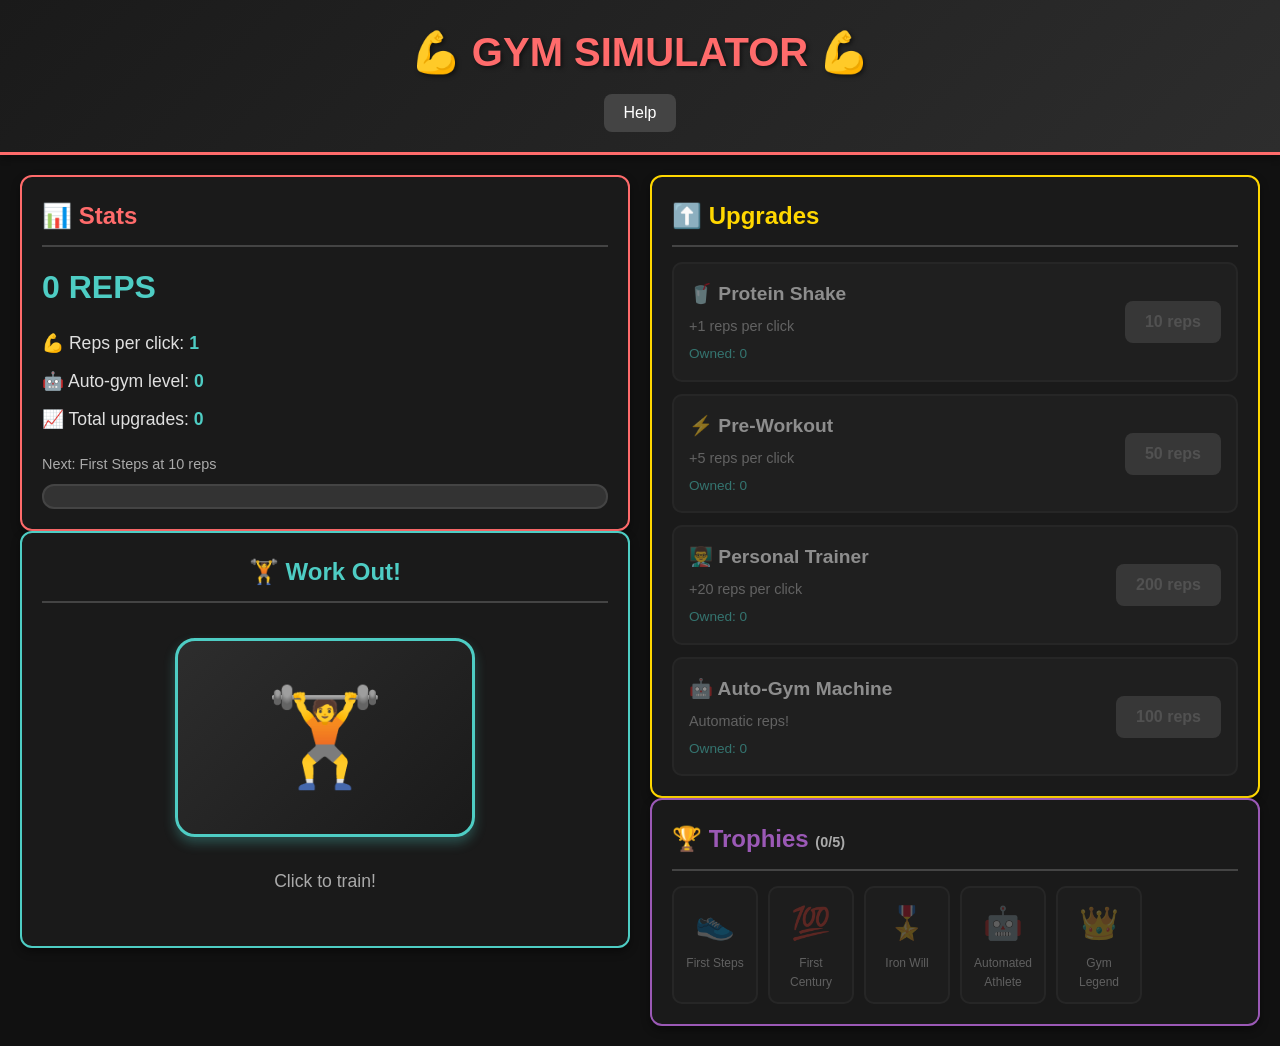
==== index.html @ 9636b54d "first commit" ====
<!DOCTYPE html>
<html lang="en">
<head>
    <meta charset="UTF-8">
    <meta name="viewport" content="width=device-width, initial-scale=1.0">
    <title>💪 Gym Simulator - Incremental Game</title>
    <link rel="stylesheet" href="css/styles.css">
</head>
<body>
    <header>
        <h1>💪 GYM SIMULATOR 💪</h1>
        <button id="helpBtn" class="help-btn">Help</button>
    </header>

    <main class="container">
        <div class="left-column">
            <!-- Scoreboard Panel -->
            <section class="panel stats-panel">
                <h2>📊 Stats</h2>
                <div class="stat-item large-stat" id="totalReps">0 REPS</div>
                <div class="stat-item">💪 Reps per click: <span id="repsPerClick">1</span></div>
                <div class="stat-item">🤖 Auto-gym level: <span id="autoGymLevel">0</span></div>
                <div class="stat-item">📈 Total upgrades: <span id="totalUpgrades">0</span></div>
                <div class="progress-container">
                    <div class="progress-label" id="progressLabel">Next: First Steps at 10 reps</div>
                    <div class="progress-bar">
                        <div class="progress-fill" id="progressFill"></div>
                    </div>
                </div>
            </section>

            <!-- Click Area Panel -->
            <section class="panel click-panel">
                <h2>🏋️ Work Out!</h2>
                <button id="workoutBtn" class="workout-btn">
                    <span class="workout-emoji">🏋️</span>
                </button>
                <p class="instruction">Click to train!</p>
                <div id="clickFeedback" class="click-feedback"></div>
            </section>
        </div>

        <div class="right-column">
            <!-- Upgrades Panel -->
            <section class="panel upgrades-panel">
                <h2>⬆️ Upgrades</h2>
                <div id="upgradesContainer"></div>
            </section>

            <!-- Rewards Panel -->
            <section class="panel rewards-panel">
                <h2>🏆 Trophies <span id="rewardCount">(0/5)</span></h2>
                <div id="rewardsContainer"></div>
            </section>
        </div>
    </main>

    <!-- Message Area for Notifications -->
    <div id="messageArea" class="message-area"></div>

    <!-- Congratulations Popup -->
    <div id="congratsPopup" class="congrats-popup hidden"></div>

    <!-- Help Panel -->
    <div id="helpPanel" class="help-panel hidden">
        <div class="help-content">
            <button id="closeHelp" class="close-help">&times;</button>
            <h2>📖 How to Play</h2>
            <p>Welcome to Gym Simulator! Click the workout button to earn reps. Use your reps to buy upgrades that make you stronger!</p>
            
            <h3>🛒 Upgrades</h3>
            <ul id="helpUpgradesList"></ul>

            <h3>🏆 Rewards</h3>
            <ul id="helpRewardsList"></ul>

            <h3>💾 Save/Load</h3>
            <p>Your progress is automatically saved to your browser. You can reset your progress below:</p>
            <button id="resetBtn" class="reset-btn">Reset Save</button>
        </div>
    </div>

    <script src="js/script.js"></script>
</body>
</html>
---- css/styles.css ----
/**
 * Gym Simulator - Incremental Game
 * Stylesheet for professional dark dashboard design
 * Author: Teaching Assistant
 * Course: Intro Web Dev
 */

/* === GLOBAL STYLES === */
* {
    margin: 0;
    padding: 0;
    box-sizing: border-box;
}

body {
    font-family: 'Segoe UI', Tahoma, Geneva, Verdana, sans-serif;
    background-color: #111;
    color: #e0e0e0;
    line-height: 1.6;
    min-height: 100vh;
}

/* === HEADER === */
header {
    background: linear-gradient(135deg, #1a1a1a 0%, #2d2d2d 100%);
    padding: 20px;
    text-align: center;
    border-bottom: 3px solid #ff6b6b;
    box-shadow: 0 4px 6px rgba(0, 0, 0, 0.3);
}

header h1 {
    font-size: 2.5rem;
    color: #ff6b6b;
    margin-bottom: 10px;
    text-shadow: 2px 2px 4px rgba(0, 0, 0, 0.5);
}

.help-btn {
    background-color: #444;
    color: #fff;
    border: none;
    padding: 10px 20px;
    border-radius: 8px;
    cursor: pointer;
    font-size: 1rem;
    transition: all 0.3s ease;
}

.help-btn:hover {
    background-color: #555;
    transform: translateY(-2px);
    box-shadow: 0 4px 8px rgba(0, 0, 0, 0.3);
}

/* === MAIN CONTAINER === */
.container {
    max-width: 1400px;
    margin: 20px auto;
    padding: 0 20px;
    display: grid;
    grid-template-columns: 1fr 1fr;
    gap: 20px;
}

/* === PANELS === */
.panel {
    background-color: #1a1a1a;
    border-radius: 12px;
    padding: 20px;
    box-shadow: 0 4px 8px rgba(0, 0, 0, 0.4);
    border: 2px solid #333;
}

.panel h2 {
    margin-bottom: 15px;
    font-size: 1.5rem;
    border-bottom: 2px solid #444;
    padding-bottom: 10px;
}

/* === STATS PANEL === */
.stats-panel {
    border-color: #ff6b6b;
}

.stats-panel h2 {
    color: #ff6b6b;
}

.stat-item {
    margin: 10px 0;
    font-size: 1.1rem;
}

.large-stat {
    font-size: 2rem;
    font-weight: bold;
    color: #4ecdc4;
    margin: 15px 0;
}

.stat-item span {
    color: #4ecdc4;
    font-weight: bold;
}

/* Progress Bar */
.progress-container {
    margin-top: 20px;
}

.progress-label {
    font-size: 0.9rem;
    color: #aaa;
    margin-bottom: 8px;
}

.progress-bar {
    width: 100%;
    height: 25px;
    background-color: #333;
    border-radius: 12px;
    overflow: hidden;
    border: 2px solid #444;
}

.progress-fill {
    height: 100%;
    background: linear-gradient(90deg, #4ecdc4 0%, #44a3a0 100%);
    width: 0%;
    transition: width 0.5s ease;
    box-shadow: 0 0 10px rgba(78, 205, 196, 0.5);
}

/* === CLICK PANEL === */
.click-panel {
    border-color: #4ecdc4;
    text-align: center;
}

.click-panel h2 {
    color: #4ecdc4;
}

.workout-btn {
    background: linear-gradient(135deg, #2d2d2d 0%, #1a1a1a 100%);
    border: 3px solid #4ecdc4;
    border-radius: 20px;
    padding: 40px;
    cursor: pointer;
    transition: all 0.2s ease;
    margin: 20px 0;
    width: 100%;
    max-width: 300px;
    box-shadow: 0 6px 12px rgba(78, 205, 196, 0.3);
}

.workout-btn:hover {
    transform: scale(1.05);
    box-shadow: 0 8px 16px rgba(78, 205, 196, 0.5);
}

.workout-btn:active {
    transform: scale(0.95);
}

.workout-emoji {
    font-size: 6rem;
    display: block;
}

.instruction {
    color: #aaa;
    font-size: 1.1rem;
    margin-top: 10px;
}

.click-feedback {
    min-height: 30px;
    position: relative;
}

/* Floating feedback animation */
.floating-text {
    position: absolute;
    font-size: 1.5rem;
    font-weight: bold;
    color: #4ecdc4;
    animation: floatUp 1s ease-out forwards;
    pointer-events: none;
}

@keyframes floatUp {
    0% {
        opacity: 1;
        transform: translateY(0);
    }
    100% {
        opacity: 0;
        transform: translateY(-50px);
    }
}

/* === UPGRADES PANEL === */
.upgrades-panel {
    border-color: #ffd700;
}

.upgrades-panel h2 {
    color: #ffd700;
}

#upgradesContainer {
    display: flex;
    flex-direction: column;
    gap: 12px;
}

.upgrade-card {
    background-color: #252525;
    border-radius: 10px;
    padding: 15px;
    display: flex;
    justify-content: space-between;
    align-items: center;
    border: 2px solid #444;
    transition: all 0.3s ease;
}

.upgrade-card.affordable {
    border-color: #4ecdc4;
    opacity: 1;
}

.upgrade-card.not-affordable {
    opacity: 0.5;
    border-color: #333;
}

.upgrade-info {
    flex: 1;
}

.upgrade-name {
    font-size: 1.2rem;
    font-weight: bold;
    color: #fff;
    margin-bottom: 5px;
}

.upgrade-description {
    font-size: 0.9rem;
    color: #aaa;
    margin-bottom: 5px;
}

.upgrade-owned {
    font-size: 0.85rem;
    color: #4ecdc4;
}

.upgrade-buy-btn {
    background-color: #4ecdc4;
    color: #111;
    border: none;
    padding: 12px 20px;
    border-radius: 8px;
    cursor: pointer;
    font-weight: bold;
    font-size: 1rem;
    transition: all 0.3s ease;
    white-space: nowrap;
}

.upgrade-buy-btn:hover:not(:disabled) {
    background-color: #44a3a0;
    transform: translateY(-2px);
    box-shadow: 0 4px 8px rgba(78, 205, 196, 0.4);
}

.upgrade-buy-btn:disabled {
    background-color: #555;
    color: #888;
    cursor: not-allowed;
}

/* === REWARDS PANEL === */
.rewards-panel {
    border-color: #9b59b6;
}

.rewards-panel h2 {
    color: #9b59b6;
}

#rewardCount {
    font-size: 0.9rem;
    color: #aaa;
}

#rewardsContainer {
    display: grid;
    grid-template-columns: repeat(auto-fill, minmax(80px, 1fr));
    gap: 10px;
}

.reward-badge {
    background-color: #252525;
    border-radius: 10px;
    padding: 10px;
    text-align: center;
    border: 2px solid #444;
    transition: all 0.3s ease;
}

.reward-badge.earned {
    background-color: #ffd700;
    border-color: #ffd700;
    box-shadow: 0 0 15px rgba(255, 215, 0, 0.5);
}

.reward-badge.not-earned {
    opacity: 0.3;
}

.reward-icon {
    font-size: 2rem;
    display: block;
    margin-bottom: 5px;
}

.reward-name {
    font-size: 0.75rem;
    color: #fff;
    word-wrap: break-word;
}

/* === MESSAGE AREA === */
.message-area {
    position: fixed;
    bottom: 20px;
    right: 20px;
    background-color: #ff6b6b;
    color: #fff;
    padding: 15px 20px;
    border-radius: 8px;
    box-shadow: 0 4px 8px rgba(0, 0, 0, 0.3);
    font-weight: bold;
    z-index: 100;
    opacity: 0;
    transition: opacity 0.3s ease;
    pointer-events: none;
}

.message-area.show {
    opacity: 1;
}

/* === CONGRATULATIONS POPUP === */
.congrats-popup {
    position: fixed;
    top: 50%;
    left: 50%;
    transform: translate(-50%, -50%);
    background: linear-gradient(135deg, #ffd700 0%, #ff8c00 100%);
    color: #111;
    padding: 40px 60px;
    border-radius: 20px;
    font-size: 2rem;
    font-weight: bold;
    box-shadow: 0 0 50px rgba(255, 215, 0, 0.8);
    z-index: 200;
    text-align: center;
    border: 4px solid #fff;
}

.congrats-popup.hidden {
    display: none;
}

/* === HELP PANEL === */
.help-panel {
    position: fixed;
    top: 0;
    left: 0;
    width: 100%;
    height: 100%;
    background-color: rgba(0, 0, 0, 0.9);
    z-index: 300;
    overflow-y: auto;
    padding: 20px;
}

.help-panel.hidden {
    display: none;
}

.help-content {
    max-width: 800px;
    margin: 50px auto;
    background-color: #1a1a1a;
    padding: 30px;
    border-radius: 12px;
    border: 2px solid #ff6b6b;
    position: relative;
}

.close-help {
    position: absolute;
    top: 10px;
    right: 15px;
    background: none;
    border: none;
    color: #fff;
    font-size: 2rem;
    cursor: pointer;
    transition: color 0.3s ease;
}

.close-help:hover {
    color: #ff6b6b;
}

.help-content h2 {
    color: #ff6b6b;
    margin-bottom: 15px;
}

.help-content h3 {
    color: #4ecdc4;
    margin-top: 20px;
    margin-bottom: 10px;
}

.help-content p {
    margin-bottom: 15px;
    line-height: 1.8;
}

.help-content ul {
    list-style: none;
    padding-left: 0;
}

.help-content ul li {
    margin-bottom: 10px;
    padding-left: 20px;
    position: relative;
}

.help-content ul li::before {
    content: "→";
    position: absolute;
    left: 0;
    color: #4ecdc4;
}

.reset-btn {
    background-color: #ff6b6b;
    color: #fff;
    border: none;
    padding: 12px 24px;
    border-radius: 8px;
    cursor: pointer;
    font-weight: bold;
    font-size: 1rem;
    margin-top: 15px;
    transition: all 0.3s ease;
}

.reset-btn:hover {
    background-color: #ff5252;
    transform: translateY(-2px);
    box-shadow: 0 4px 8px rgba(255, 107, 107, 0.4);
}

/* === RESPONSIVE DESIGN === */
@media (max-width: 768px) {
    .container {
        grid-template-columns: 1fr;
    }

    header h1 {
        font-size: 1.8rem;
    }

    .workout-emoji {
        font-size: 4rem;
    }

    .large-stat {
        font-size: 1.5rem;
    }

    #rewardsContainer {
        grid-template-columns: repeat(auto-fill, minmax(60px, 1fr));
    }

    .congrats-popup {
        font-size: 1.5rem;
        padding: 30px 40px;
    }

    .help-content {
        margin: 20px auto;
    }
}
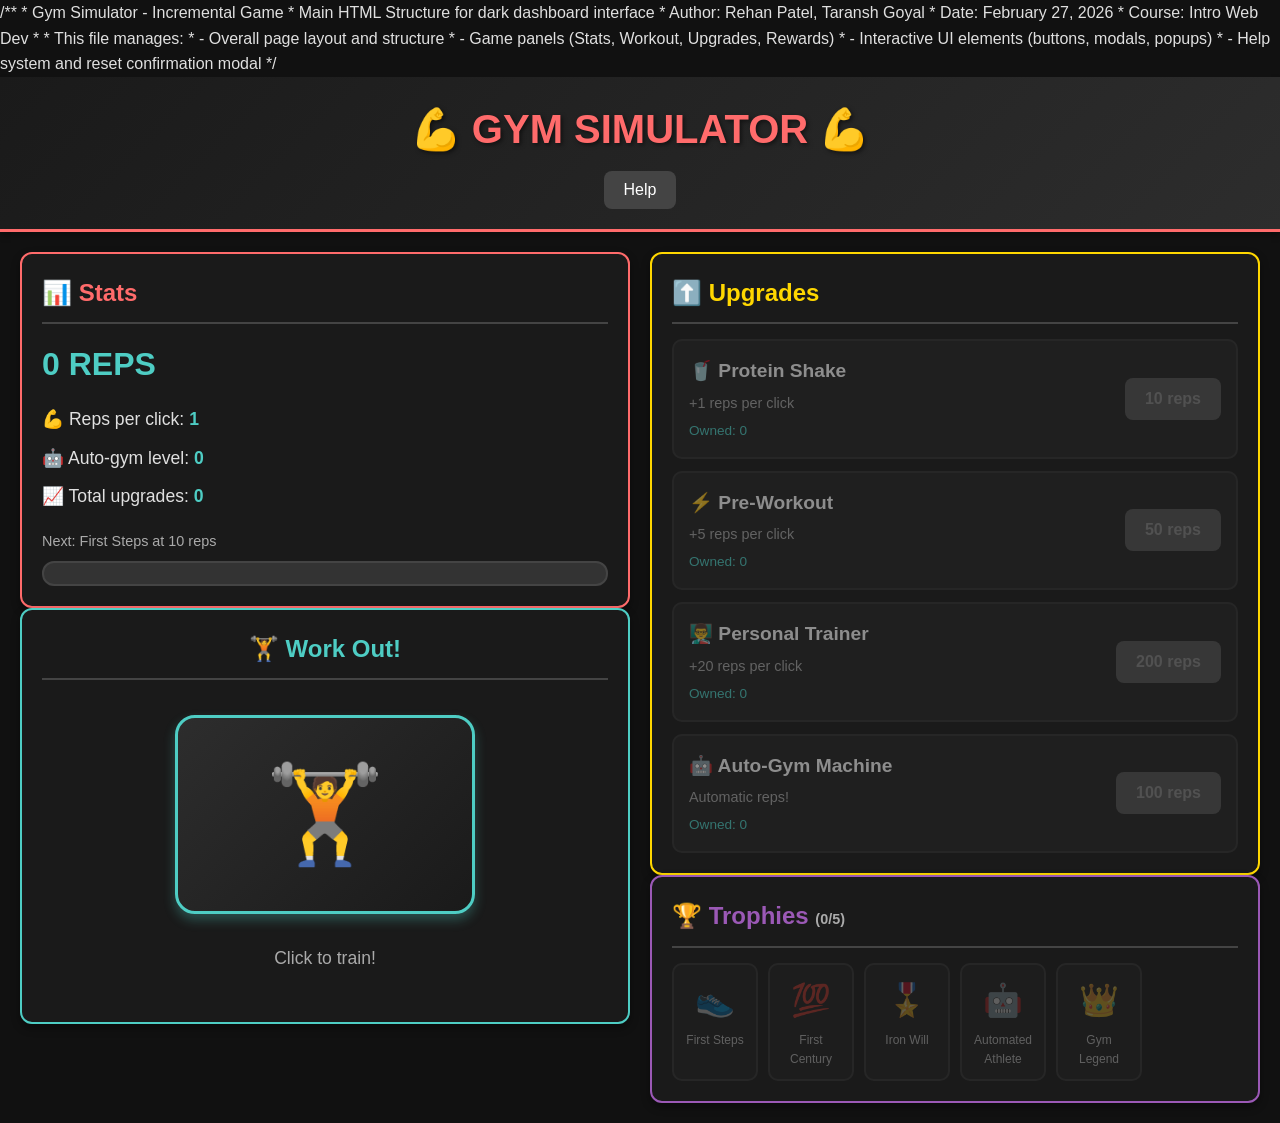
==== commit 53a696aa: "Added structured comments to index.html" ====
--- a/index.html
+++ b/index.html
@@ -1,3 +1,17 @@
+/**
+ * Gym Simulator - Incremental Game
+ * Main HTML Structure for dark dashboard interface
+ * Author: Rehan Patel, Taransh Goyal
+ * Date: February 27, 2026
+ * Course: Intro Web Dev
+ *
+ * This file manages:
+ * - Overall page layout and structure
+ * - Game panels (Stats, Workout, Upgrades, Rewards)
+ * - Interactive UI elements (buttons, modals, popups)
+ * - Help system and reset confirmation modal
+ */
+
 <!DOCTYPE html>
 <html lang="en">
 <head>
@@ -5,6 +19,7 @@
     <meta name="viewport" content="width=device-width, initial-scale=1.0">
     <title>💪 Gym Simulator - Incremental Game</title>
     <link rel="stylesheet" href="css/styles.css">
+    
 </head>
 <body>
     <header>
@@ -79,6 +94,19 @@
             <button id="resetBtn" class="reset-btn">Reset Save</button>
         </div>
     </div>
+    
+    <!-- Reset Confirmation Modal -->
+<div id="resetModal" class="modal hidden" role="dialog" aria-modal="true" aria-labelledby="resetTitle">
+  <div class="modal-card">
+    <h2 id="resetTitle">Reset progress?</h2>
+    <p>This will erase your save permanently.</p>
+
+    <div class="modal-actions">
+      <button id="cancelReset" class="help-btn" type="button">Cancel</button>
+      <button id="confirmReset" class="reset-btn" type="button">Yes, reset</button>
+    </div>
+  </div>
+</div>
 
     <script src="js/script.js"></script>
 </body>
--- a/css/styles.css
+++ b/css/styles.css
@@ -1,8 +1,13 @@
 /**
  * Gym Simulator - Incremental Game
- * Stylesheet for professional dark dashboard design
- * Author: Teaching Assistant
+ * Stylesheet for dark dashboard design
+ * Author: Rehan Patel, Taransh Goyal
+ * Date: February 27, 2026
  * Course: Intro Web Dev
+ *
+ * This file manages:
+ * - Global styling and responsive design
+ * - Visual feedback animations
  */
 
 /* === GLOBAL STYLES === */
@@ -505,4 +510,35 @@
     .help-content {
         margin: 20px auto;
     }
+}
+
+/* Reset Modal */
+.modal {
+  position: fixed;
+  inset: 0;
+  background: rgba(0,0,0,0.9);
+  z-index: 400;
+  display: flex;
+  align-items: center;
+  justify-content: center;
+  padding: 20px;
+}
+
+.modal.hidden { display: none; }
+
+.modal-card {
+  width: 100%;
+  max-width: 520px;
+  background: #1a1a1a;
+  border: 2px solid #ff6b6b;
+  border-radius: 12px;
+  padding: 24px;
+  box-shadow: 0 12px 30px rgba(0,0,0,0.6);
+}
+
+.modal-actions {
+  display: flex;
+  gap: 12px;
+  justify-content: flex-end;
+  margin-top: 18px;
 }
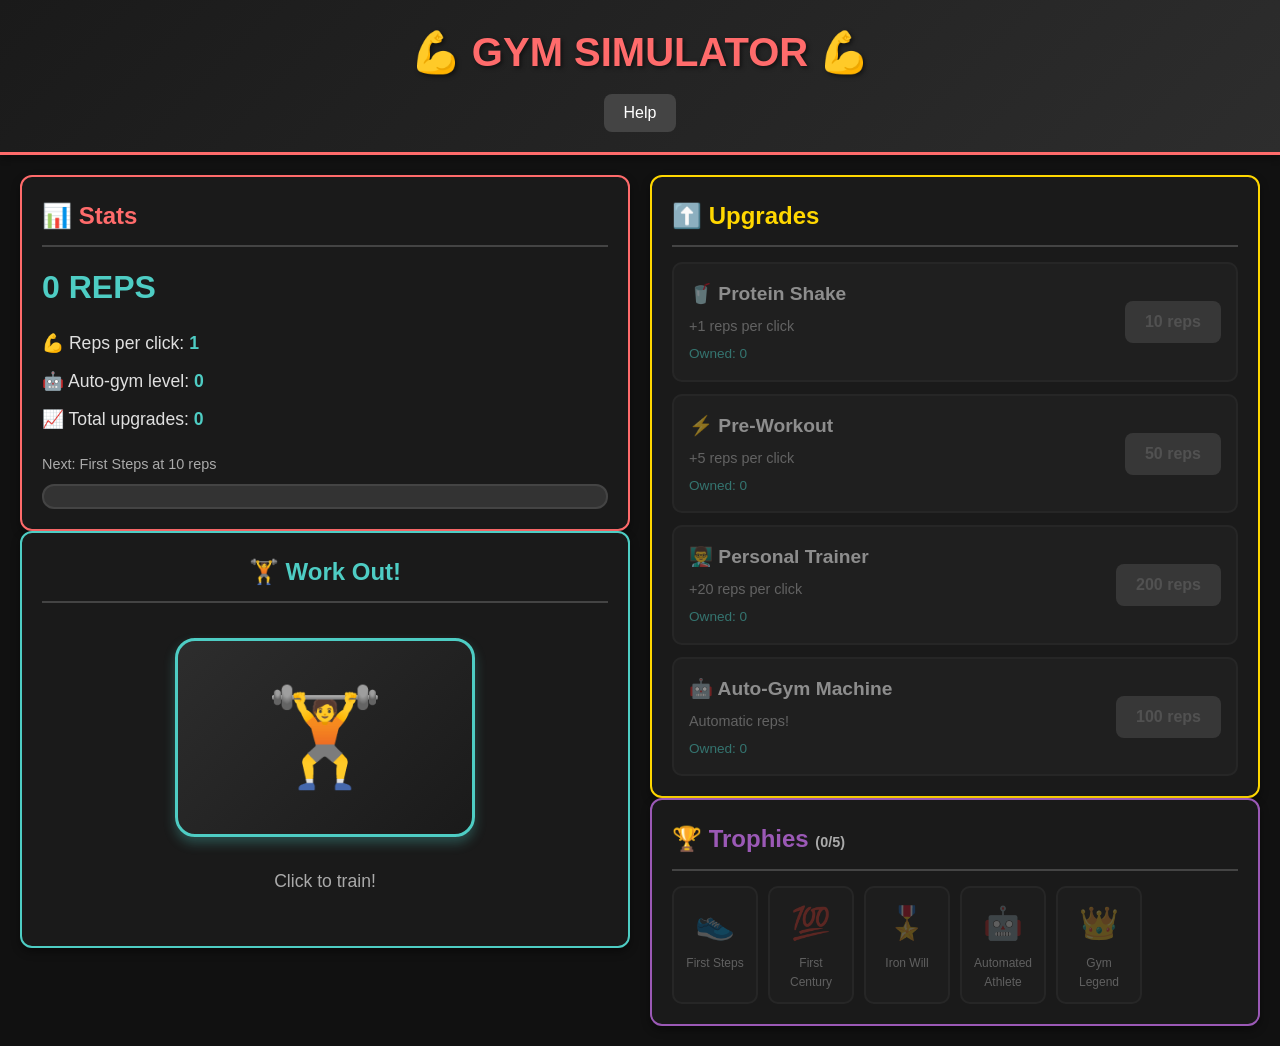
==== commit 6e888691: "Fixed HTML comment style" ====
--- a/index.html
+++ b/index.html
@@ -1,16 +1,16 @@
-/**
- * Gym Simulator - Incremental Game
- * Main HTML Structure for dark dashboard interface
- * Author: Rehan Patel, Taransh Goyal
- * Date: February 27, 2026
- * Course: Intro Web Dev
- *
- * This file manages:
- * - Overall page layout and structure
- * - Game panels (Stats, Workout, Upgrades, Rewards)
- * - Interactive UI elements (buttons, modals, popups)
- * - Help system and reset confirmation modal
- */
+<!--
+    Gym Simulator - Incremental Game
+    Main HTML Structure for dark dashboard interface
+    Author: Rehan Patel, Taransh Goyal
+    Date: February 27, 2026
+    Course: Intro Web Dev
+
+    This file manages:
+    - Overall page layout and structure
+    - Game panels (Stats, Workout, Upgrades, Rewards)
+    - Interactive UI elements (buttons, modals, popups)
+    - Help system and reset confirmation modal
+-->
 
 <!DOCTYPE html>
 <html lang="en">
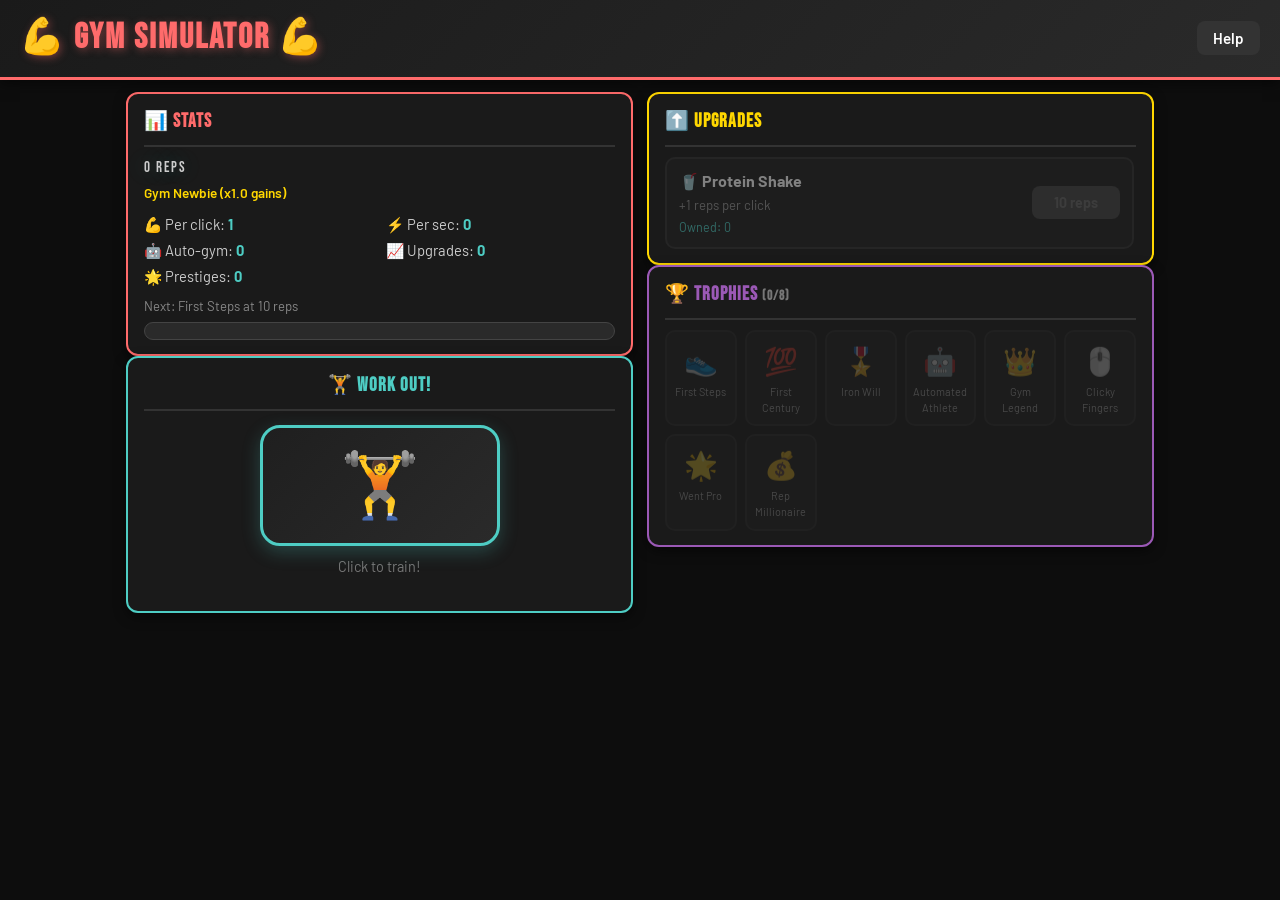
==== commit b3ab3be3: "woww full on changes" ====
--- a/index.html
+++ b/index.html
@@ -1,17 +1,8 @@
 <!--
-    Gym Simulator - Incremental Game
-    Main HTML Structure for dark dashboard interface
-    Author: Rehan Patel, Taransh Goyal
-    Date: February 27, 2026
-    Course: Intro Web Dev
-
-    This file manages:
-    - Overall page layout and structure
-    - Game panels (Stats, Workout, Upgrades, Rewards)
-    - Interactive UI elements (buttons, modals, popups)
-    - Help system and reset confirmation modal
+    Gym Simulator - Incremental Game (Enhanced)
+    Authors: Rehan Patel, Taransh Goyal
+    Enhanced with: random events, prestige, offline progress, combo system, humor
 -->
-
 <!DOCTYPE html>
 <html lang="en">
 <head>
@@ -19,23 +10,33 @@
     <meta name="viewport" content="width=device-width, initial-scale=1.0">
     <title>💪 Gym Simulator - Incremental Game</title>
     <link rel="stylesheet" href="css/styles.css">
-    
 </head>
 <body>
     <header>
         <h1>💪 GYM SIMULATOR 💪</h1>
-        <button id="helpBtn" class="help-btn">Help</button>
+        <div class="header-buttons">
+            <button id="goProBtn" class="go-pro-btn hidden">🌟 GO PRO</button>
+            <button id="helpBtn" class="help-btn">Help</button>
+        </div>
     </header>
+
+    <!-- Random Event Banner -->
+    <div id="eventBanner" class="event-banner hidden"></div>
 
     <main class="container">
         <div class="left-column">
-            <!-- Scoreboard Panel -->
+            <!-- Stats Panel -->
             <section class="panel stats-panel">
                 <h2>📊 Stats</h2>
                 <div class="stat-item large-stat" id="totalReps">0 REPS</div>
-                <div class="stat-item">💪 Reps per click: <span id="repsPerClick">1</span></div>
-                <div class="stat-item">🤖 Auto-gym level: <span id="autoGymLevel">0</span></div>
-                <div class="stat-item">📈 Total upgrades: <span id="totalUpgrades">0</span></div>
+                <div id="prestigeTitle" class="prestige-title">Gym Newbie (x1.0 gains)</div>
+                <div class="stats-grid">
+                    <div class="stat-item">💪 Per click: <span id="repsPerClick">1</span></div>
+                    <div class="stat-item">⚡ Per sec: <span id="repsPerSecond">0</span></div>
+                    <div class="stat-item">🤖 Auto-gym: <span id="autoGymLevel">0</span></div>
+                    <div class="stat-item">📈 Upgrades: <span id="totalUpgrades">0</span></div>
+                    <div class="stat-item">🌟 Prestiges: <span id="prestigeCount">0</span></div>
+                </div>
                 <div class="progress-container">
                     <div class="progress-label" id="progressLabel">Next: First Steps at 10 reps</div>
                     <div class="progress-bar">
@@ -44,13 +45,14 @@
                 </div>
             </section>
 
-            <!-- Click Area Panel -->
+            <!-- Click Panel -->
             <section class="panel click-panel">
                 <h2>🏋️ Work Out!</h2>
                 <button id="workoutBtn" class="workout-btn">
                     <span class="workout-emoji">🏋️</span>
                 </button>
                 <p class="instruction">Click to train!</p>
+                <div id="comboDisplay" class="combo-display hidden"></div>
                 <div id="clickFeedback" class="click-feedback"></div>
             </section>
         </div>
@@ -64,16 +66,16 @@
 
             <!-- Rewards Panel -->
             <section class="panel rewards-panel">
-                <h2>🏆 Trophies <span id="rewardCount">(0/5)</span></h2>
+                <h2>🏆 Trophies <span id="rewardCount">(0/8)</span></h2>
                 <div id="rewardsContainer"></div>
             </section>
         </div>
     </main>
 
-    <!-- Message Area for Notifications -->
+    <!-- Message Area -->
     <div id="messageArea" class="message-area"></div>
 
-    <!-- Congratulations Popup -->
+    <!-- Congrats Popup -->
     <div id="congratsPopup" class="congrats-popup hidden"></div>
 
     <!-- Help Panel -->
@@ -81,8 +83,17 @@
         <div class="help-content">
             <button id="closeHelp" class="close-help">&times;</button>
             <h2>📖 How to Play</h2>
-            <p>Welcome to Gym Simulator! Click the workout button to earn reps. Use your reps to buy upgrades that make you stronger!</p>
-            
+            <p>Welcome to Gym Simulator! Click the workout button to earn reps. Buy upgrades to get stronger. Reach 10,000 reps to Go Pro and earn a permanent gains multiplier!</p>
+
+            <h3>🔥 Combo System</h3>
+            <p>Click fast to build a streak! Every 3 clicks in a row multiplies your gains. Slow down and it resets.</p>
+
+            <h3>⚡ Random Events</h3>
+            <p>Every 30–90 seconds, something happens at the gym. Could be good, could be bad. Stay alert.</p>
+
+            <h3>🌟 Prestige (Go Pro)</h3>
+            <p>At 10,000 reps you can "Go Pro" — reset everything but keep a permanent gains multiplier that stacks each time. Earn prestige titles from Gym Newbie to Gains God.</p>
+
             <h3>🛒 Upgrades</h3>
             <ul id="helpUpgradesList"></ul>
 
@@ -90,23 +101,47 @@
             <ul id="helpRewardsList"></ul>
 
             <h3>💾 Save/Load</h3>
-            <p>Your progress is automatically saved to your browser. You can reset your progress below:</p>
+            <p>Auto-saved to your browser. Offline progress is calculated when you return (up to 8 hours).</p>
             <button id="resetBtn" class="reset-btn">Reset Save</button>
         </div>
     </div>
-    
-    <!-- Reset Confirmation Modal -->
-<div id="resetModal" class="modal hidden" role="dialog" aria-modal="true" aria-labelledby="resetTitle">
-  <div class="modal-card">
-    <h2 id="resetTitle">Reset progress?</h2>
-    <p>This will erase your save permanently.</p>
 
-    <div class="modal-actions">
-      <button id="cancelReset" class="help-btn" type="button">Cancel</button>
-      <button id="confirmReset" class="reset-btn" type="button">Yes, reset</button>
+    <!-- Reset Modal -->
+    <div id="resetModal" class="modal hidden" role="dialog" aria-modal="true" aria-labelledby="resetTitle">
+        <div class="modal-card">
+            <h2 id="resetTitle">Reset progress?</h2>
+            <p>This will erase your save permanently. Even your prestige count.</p>
+            <div class="modal-actions">
+                <button id="cancelReset" class="help-btn" type="button">Cancel</button>
+                <button id="confirmReset" class="reset-btn" type="button">Yes, reset</button>
+            </div>
+        </div>
     </div>
-  </div>
-</div>
+
+    <!-- Prestige Modal -->
+    <div id="prestigeModal" class="modal hidden" role="dialog" aria-modal="true">
+        <div class="modal-card prestige-card">
+            <h2>🌟 Go Pro?</h2>
+            <p>You've earned it. Reset your progress, but gain a <strong>permanent +50% gains multiplier</strong>. It stacks every time you Go Pro.</p>
+            <p style="color:#ffd700;margin-top:8px;">Your gym title will evolve. The grind never stops.</p>
+            <div class="modal-actions">
+                <button id="cancelPrestige" class="help-btn" type="button">Not Yet</button>
+                <button id="confirmPrestige" class="go-pro-btn" type="button">GO PRO 🌟</button>
+            </div>
+        </div>
+    </div>
+
+    <!-- Offline Progress Modal -->
+    <div id="offlineModal" class="modal hidden" role="dialog" aria-modal="true">
+        <div class="modal-card offline-card">
+            <h2>😴 You Were Away!</h2>
+            <p>Your gym-bot kept grinding for <strong id="offlineTime">0 minutes</strong>.</p>
+            <p style="color:#4ecdc4;font-size:1.3rem;font-weight:bold;margin-top:12px;">+<span id="offlineEarned">0</span> REPS earned!</p>
+            <div class="modal-actions">
+                <button id="closeOfflineModal" class="help-btn" type="button">Hell yeah! 💪</button>
+            </div>
+        </div>
+    </div>
 
     <script src="js/script.js"></script>
 </body>
--- a/css/styles.css
+++ b/css/styles.css
@@ -1,16 +1,14 @@
 /**
- * Gym Simulator - Incremental Game
- * Stylesheet for dark dashboard design
- * Author: Rehan Patel, Taransh Goyal
- * Date: February 27, 2026
- * Course: Intro Web Dev
- *
- * This file manages:
- * - Global styling and responsive design
- * - Visual feedback animations
+ * Gym Simulator - Enhanced Stylesheet
+ * Authors: Rehan Patel, Taransh Goyal
+ * Added: event banner, combo display, prestige UI, offline modal,
+ *        mobile-first improvements, screen flash, sticky click panel
  */
 
-/* === GLOBAL STYLES === */
+/* === GOOGLE FONTS === */
+@import url('https://fonts.googleapis.com/css2?family=Bebas+Neue&family=Barlow:wght@400;600;700&display=swap');
+
+/* === GLOBAL === */
 * {
     margin: 0;
     padding: 0;
@@ -18,527 +16,634 @@
 }
 
 body {
-    font-family: 'Segoe UI', Tahoma, Geneva, Verdana, sans-serif;
-    background-color: #111;
+    font-family: 'Barlow', 'Segoe UI', Tahoma, sans-serif;
+    background-color: #0d0d0d;
     color: #e0e0e0;
-    line-height: 1.6;
+    line-height: 1.5;
     min-height: 100vh;
+}
+
+/* Milestone screen flash */
+@keyframes screenFlash {
+    0%   { box-shadow: inset 0 0 0px transparent; }
+    25%  { box-shadow: inset 0 0 80px rgba(255, 215, 0, 0.4); }
+    100% { box-shadow: inset 0 0 0px transparent; }
+}
+body.milestone-flash {
+    animation: screenFlash 0.6s ease-out;
 }
 
 /* === HEADER === */
 header {
-    background: linear-gradient(135deg, #1a1a1a 0%, #2d2d2d 100%);
+    background: linear-gradient(135deg, #1a1a1a 0%, #2a2a2a 100%);
+    padding: 12px 20px;
+    display: flex;
+    align-items: center;
+    justify-content: space-between;
+    border-bottom: 3px solid #ff6b6b;
+    box-shadow: 0 4px 12px rgba(0,0,0,0.5);
+    position: sticky;
+    top: 0;
+    z-index: 50;
+}
+
+header h1 {
+    font-family: 'Bebas Neue', sans-serif;
+    font-size: 2.2rem;
+    color: #ff6b6b;
+    letter-spacing: 2px;
+    text-shadow: 2px 2px 8px rgba(255, 107, 107, 0.4);
+}
+
+.header-buttons {
+    display: flex;
+    gap: 10px;
+    align-items: center;
+}
+
+.help-btn {
+    background-color: #333;
+    color: #fff;
+    border: none;
+    padding: 8px 16px;
+    border-radius: 8px;
+    cursor: pointer;
+    font-size: 0.95rem;
+    font-family: 'Barlow', sans-serif;
+    font-weight: 600;
+    transition: all 0.2s ease;
+}
+.help-btn:hover {
+    background-color: #444;
+    transform: translateY(-1px);
+}
+
+.go-pro-btn {
+    background: linear-gradient(135deg, #ffd700, #ff8c00);
+    color: #111;
+    border: none;
+    padding: 8px 18px;
+    border-radius: 8px;
+    cursor: pointer;
+    font-size: 0.95rem;
+    font-family: 'Bebas Neue', sans-serif;
+    font-size: 1.1rem;
+    letter-spacing: 1px;
+    transition: all 0.2s ease;
+    box-shadow: 0 0 12px rgba(255, 215, 0, 0.4);
+}
+.go-pro-btn:hover {
+    transform: translateY(-2px);
+    box-shadow: 0 0 20px rgba(255, 215, 0, 0.7);
+}
+.go-pro-btn.hidden {
+    display: none;
+}
+
+/* === EVENT BANNER === */
+.event-banner {
+    text-align: center;
+    padding: 10px 20px;
+    font-weight: 700;
+    font-size: 1rem;
+    animation: bannerSlide 0.4s ease;
+    z-index: 40;
+    position: relative;
+}
+.event-banner.hidden { display: none; }
+.event-banner.positive {
+    background: linear-gradient(135deg, #1a4a1a, #2d6b2d);
+    color: #7fff7f;
+    border-bottom: 2px solid #4ecdc4;
+}
+.event-banner.negative {
+    background: linear-gradient(135deg, #4a1a1a, #6b2d2d);
+    color: #ffaaaa;
+    border-bottom: 2px solid #ff6b6b;
+}
+@keyframes bannerSlide {
+    from { transform: translateY(-40px); opacity: 0; }
+    to   { transform: translateY(0); opacity: 1; }
+}
+
+/* === MAIN CONTAINER === */
+.container {
+    max-width: 1060px;
+    margin: 12px auto;
+    padding: 0 16px;
+    display: grid;
+    grid-template-columns: 1fr 1fr;
+    gap: 14px;
+    align-items: start;
+}
+
+/* === PANELS === */
+.panel {
+    background-color: #1a1a1a;
+    border-radius: 12px;
+    padding: 14px 16px;
+    box-shadow: 0 4px 12px rgba(0,0,0,0.5);
+    border: 2px solid #333;
+}
+
+.panel h2 {
+    margin-bottom: 10px;
+    font-size: 1.2rem;
+    font-family: 'Bebas Neue', sans-serif;
+    letter-spacing: 1px;
+    border-bottom: 2px solid #333;
+    padding-bottom: 8px;
+}
+
+/* === STATS PANEL === */
+.stats-panel { border-color: #ff6b6b; }
+.stats-panel h2 { color: #ff6b6b; }
+
+.large-stat {
+    font-family: 'Bebas Neue', sans-serif;
+    font-size: 2.4rem;
+    color: #4ecdc4;
+    letter-spacing: 2px;
+    margin: 8px 0 4px;
+    text-shadow: 0 0 20px rgba(78, 205, 196, 0.3);
+}
+
+.prestige-title {
+    font-size: 0.85rem;
+    color: #ffd700;
+    margin-bottom: 10px;
+    font-weight: 600;
+}
+
+.stats-grid {
+    display: grid;
+    grid-template-columns: 1fr 1fr;
+    gap: 4px 12px;
+    margin-bottom: 10px;
+}
+
+.stat-item {
+    font-size: 0.92rem;
+    color: #ccc;
+}
+.stat-item span {
+    color: #4ecdc4;
+    font-weight: 700;
+}
+
+/* Progress Bar */
+.progress-container { margin-top: 10px; }
+.progress-label {
+    font-size: 0.82rem;
+    color: #888;
+    margin-bottom: 5px;
+}
+.progress-bar {
+    width: 100%;
+    height: 18px;
+    background-color: #2a2a2a;
+    border-radius: 12px;
+    overflow: hidden;
+    border: 1px solid #444;
+}
+.progress-fill {
+    height: 100%;
+    background: linear-gradient(90deg, #4ecdc4, #44c6c3, #ff6b6b);
+    width: 0%;
+    transition: width 0.5s ease;
+    box-shadow: 0 0 10px rgba(78, 205, 196, 0.4);
+}
+
+/* === CLICK PANEL === */
+.click-panel { border-color: #4ecdc4; text-align: center; }
+.click-panel h2 { color: #4ecdc4; }
+
+.workout-btn {
+    background: linear-gradient(135deg, #1f1f1f, #2a2a2a);
+    border: 3px solid #4ecdc4;
+    border-radius: 20px;
     padding: 20px;
+    cursor: pointer;
+    transition: all 0.15s ease;
+    margin: 14px auto 10px;
+    display: block;
+    width: 100%;
+    max-width: 240px;
+    box-shadow: 0 6px 18px rgba(78, 205, 196, 0.25);
+    position: relative;
+    overflow: hidden;
+}
+.workout-btn::after {
+    content: '';
+    position: absolute;
+    inset: 0;
+    background: radial-gradient(circle at center, rgba(78,205,196,0.1) 0%, transparent 70%);
+    opacity: 0;
+    transition: opacity 0.2s;
+}
+.workout-btn:hover::after { opacity: 1; }
+.workout-btn:hover {
+    transform: scale(1.04);
+    box-shadow: 0 10px 24px rgba(78, 205, 196, 0.5);
+    border-color: #6ee8e0;
+}
+.workout-btn:active {
+    transform: scale(0.96);
+    box-shadow: 0 2px 8px rgba(78, 205, 196, 0.2);
+}
+
+.workout-emoji {
+    font-size: 4rem;
+    display: block;
+    transition: transform 0.1s;
+}
+.workout-btn:active .workout-emoji {
+    transform: scale(0.9) rotate(-5deg);
+}
+
+.instruction {
+    color: #777;
+    font-size: 0.9rem;
+    margin-top: 4px;
+    min-height: 1.4em;
+    transition: color 0.3s;
+}
+
+/* Combo Display */
+.combo-display {
+    margin-top: 8px;
+    font-size: 0.95rem;
+    font-weight: 700;
+    color: #ff8c00;
+    animation: comboPulse 0.5s ease infinite alternate;
+}
+.combo-display.hidden { display: none; }
+@keyframes comboPulse {
+    from { text-shadow: 0 0 4px rgba(255,140,0,0.3); }
+    to   { text-shadow: 0 0 12px rgba(255,140,0,0.8); }
+}
+
+.click-feedback { min-height: 20px; position: relative; }
+
+/* Floating text */
+.floating-text {
+    position: fixed;
+    font-size: 1.2rem;
+    font-weight: bold;
+    color: #4ecdc4;
+    font-family: 'Bebas Neue', sans-serif;
+    letter-spacing: 1px;
+    animation: floatUp 0.9s ease-out forwards;
+    pointer-events: none;
+    z-index: 9999;
+}
+.floating-text.big {
+    font-size: 1.8rem;
+    color: #ff8c00;
+}
+@keyframes floatUp {
+    0%   { opacity: 1; transform: translateX(-50%) translateY(0); }
+    100% { opacity: 0; transform: translateX(-50%) translateY(-55px); }
+}
+
+/* === UPGRADES PANEL === */
+.upgrades-panel { border-color: #ffd700; }
+.upgrades-panel h2 { color: #ffd700; }
+
+#upgradesContainer {
+    display: flex;
+    flex-direction: column;
+    gap: 8px;
+    max-height: 420px;
+    overflow-y: auto;
+    padding-right: 2px;
+}
+#upgradesContainer::-webkit-scrollbar { width: 4px; }
+#upgradesContainer::-webkit-scrollbar-thumb { background: #444; border-radius: 4px; }
+
+.upgrade-card {
+    background-color: #222;
+    border-radius: 10px;
+    padding: 10px 12px;
+    display: flex;
+    justify-content: space-between;
+    align-items: center;
+    border: 2px solid #333;
+    transition: all 0.25s ease;
+}
+.upgrade-card.affordable {
+    border-color: #4ecdc4;
+    background-color: #1a2a2a;
+}
+.upgrade-card.not-affordable {
+    opacity: 0.45;
+}
+
+.upgrade-info { flex: 1; padding-right: 10px; }
+.upgrade-name {
+    font-size: 1rem;
+    font-weight: 700;
+    color: #fff;
+    margin-bottom: 3px;
+}
+.upgrade-description {
+    font-size: 0.82rem;
+    color: #999;
+    margin-bottom: 3px;
+}
+.upgrade-owned {
+    font-size: 0.78rem;
+    color: #4ecdc4;
+}
+
+.upgrade-buy-btn {
+    background-color: #4ecdc4;
+    color: #111;
+    border: none;
+    padding: 8px 12px;
+    border-radius: 8px;
+    cursor: pointer;
+    font-weight: 700;
+    font-size: 0.88rem;
+    font-family: 'Barlow', sans-serif;
+    transition: all 0.2s ease;
+    white-space: nowrap;
+    min-width: 88px;
     text-align: center;
-    border-bottom: 3px solid #ff6b6b;
-    box-shadow: 0 4px 6px rgba(0, 0, 0, 0.3);
-}
-
-header h1 {
-    font-size: 2.5rem;
-    color: #ff6b6b;
+}
+.upgrade-buy-btn:hover:not(:disabled) {
+    background-color: #3ab8b0;
+    transform: translateY(-1px);
+    box-shadow: 0 3px 8px rgba(78, 205, 196, 0.4);
+}
+.upgrade-buy-btn:disabled {
+    background-color: #444;
+    color: #666;
+    cursor: not-allowed;
+}
+
+/* === REWARDS PANEL === */
+.rewards-panel { border-color: #9b59b6; }
+.rewards-panel h2 { color: #9b59b6; }
+
+#rewardCount { font-size: 0.82rem; color: #777; }
+
+#rewardsContainer {
+    display: grid;
+    grid-template-columns: repeat(auto-fill, minmax(68px, 1fr));
+    gap: 8px;
+}
+
+.reward-badge {
+    background-color: #222;
+    border-radius: 10px;
+    padding: 8px 6px;
+    text-align: center;
+    border: 2px solid #333;
+    transition: all 0.3s ease;
+}
+.reward-badge.earned {
+    background: linear-gradient(135deg, #3a2d00, #554400);
+    border-color: #ffd700;
+    box-shadow: 0 0 14px rgba(255, 215, 0, 0.35);
+}
+.reward-badge.earned .reward-icon {
+    animation: badgeBounce 0.4s ease;
+}
+@keyframes badgeBounce {
+    0%   { transform: scale(0); }
+    60%  { transform: scale(1.25); }
+    100% { transform: scale(1); }
+}
+.reward-badge.not-earned { opacity: 0.25; }
+.reward-icon {
+    font-size: 1.7rem;
+    display: block;
+    margin-bottom: 3px;
+}
+.reward-name {
+    font-size: 0.68rem;
+    color: #ccc;
+    word-wrap: break-word;
+}
+
+/* === MESSAGE AREA === */
+.message-area {
+    position: fixed;
+    bottom: 18px;
+    right: 18px;
+    background-color: #4ecdc4;
+    color: #111;
+    padding: 10px 16px;
+    border-radius: 8px;
+    box-shadow: 0 4px 12px rgba(0,0,0,0.4);
+    font-weight: 700;
+    font-size: 0.9rem;
+    z-index: 200;
+    opacity: 0;
+    transition: opacity 0.3s ease;
+    pointer-events: none;
+    max-width: 280px;
+}
+.message-area.show { opacity: 1; }
+
+/* === CONGRATS POPUP === */
+.congrats-popup {
+    position: fixed;
+    top: 45%;
+    left: 50%;
+    transform: translate(-50%, -50%);
+    background: linear-gradient(135deg, #ffd700, #ff8c00);
+    color: #111;
+    padding: 24px 36px;
+    border-radius: 18px;
+    font-family: 'Bebas Neue', sans-serif;
+    font-size: 1.8rem;
+    letter-spacing: 2px;
+    box-shadow: 0 0 60px rgba(255, 215, 0, 0.7);
+    z-index: 300;
+    text-align: center;
+    border: 4px solid #fff;
+    animation: popIn 0.3s ease;
+}
+.congrats-popup.hidden { display: none; }
+@keyframes popIn {
+    from { transform: translate(-50%, -50%) scale(0.5); opacity: 0; }
+    to   { transform: translate(-50%, -50%) scale(1); opacity: 1; }
+}
+
+/* === MODALS === */
+.modal {
+    position: fixed;
+    inset: 0;
+    background: rgba(0,0,0,0.88);
+    z-index: 400;
+    display: flex;
+    align-items: center;
+    justify-content: center;
+    padding: 18px;
+}
+.modal.hidden { display: none; }
+
+.modal-card {
+    width: 100%;
+    max-width: 480px;
+    background: #1a1a1a;
+    border: 2px solid #ff6b6b;
+    border-radius: 14px;
+    padding: 24px;
+    box-shadow: 0 16px 40px rgba(0,0,0,0.7);
+}
+.prestige-card { border-color: #ffd700; }
+.offline-card  { border-color: #4ecdc4; }
+
+.modal-card h2 {
+    font-family: 'Bebas Neue', sans-serif;
+    letter-spacing: 1px;
+    font-size: 1.6rem;
     margin-bottom: 10px;
-    text-shadow: 2px 2px 4px rgba(0, 0, 0, 0.5);
-}
-
-.help-btn {
-    background-color: #444;
+    color: #fff;
+}
+.prestige-card h2 { color: #ffd700; }
+.offline-card h2  { color: #4ecdc4; }
+
+.modal-card p { color: #aaa; line-height: 1.6; font-size: 0.95rem; }
+.modal-actions {
+    display: flex;
+    gap: 12px;
+    justify-content: flex-end;
+    margin-top: 18px;
+}
+
+/* === HELP PANEL === */
+.help-panel {
+    position: fixed;
+    inset: 0;
+    background: rgba(0,0,0,0.95);
+    z-index: 350;
+    overflow-y: auto;
+    padding: 16px;
+}
+.help-panel.hidden { display: none; }
+
+.help-content {
+    max-width: 720px;
+    margin: 24px auto;
+    background: #1a1a1a;
+    padding: 24px;
+    border-radius: 14px;
+    border: 2px solid #ff6b6b;
+    position: relative;
+}
+
+.close-help {
+    position: absolute;
+    top: 8px;
+    right: 14px;
+    background: none;
+    border: none;
+    color: #fff;
+    font-size: 2rem;
+    cursor: pointer;
+    transition: color 0.2s;
+}
+.close-help:hover { color: #ff6b6b; }
+
+.help-content h2 { color: #ff6b6b; font-family: 'Bebas Neue', sans-serif; font-size: 1.8rem; letter-spacing: 1px; margin-bottom: 12px; }
+.help-content h3 { color: #4ecdc4; margin-top: 18px; margin-bottom: 8px; font-size: 1rem; }
+.help-content p  { color: #bbb; margin-bottom: 10px; line-height: 1.7; font-size: 0.95rem; }
+.help-content ul { list-style: none; padding-left: 0; }
+.help-content ul li { margin-bottom: 8px; padding-left: 18px; position: relative; color: #bbb; font-size: 0.9rem; }
+.help-content ul li::before { content: "→"; position: absolute; left: 0; color: #4ecdc4; }
+
+.reset-btn {
+    background-color: #ff6b6b;
     color: #fff;
     border: none;
     padding: 10px 20px;
     border-radius: 8px;
     cursor: pointer;
-    font-size: 1rem;
-    transition: all 0.3s ease;
-}
-
-.help-btn:hover {
-    background-color: #555;
-    transform: translateY(-2px);
-    box-shadow: 0 4px 8px rgba(0, 0, 0, 0.3);
-}
-
-/* === MAIN CONTAINER === */
-.container {
-    max-width: 1400px;
-    margin: 20px auto;
-    padding: 0 20px;
-    display: grid;
-    grid-template-columns: 1fr 1fr;
-    gap: 20px;
-}
-
-/* === PANELS === */
-.panel {
-    background-color: #1a1a1a;
-    border-radius: 12px;
-    padding: 20px;
-    box-shadow: 0 4px 8px rgba(0, 0, 0, 0.4);
-    border: 2px solid #333;
-}
-
-.panel h2 {
-    margin-bottom: 15px;
-    font-size: 1.5rem;
-    border-bottom: 2px solid #444;
-    padding-bottom: 10px;
-}
-
-/* === STATS PANEL === */
-.stats-panel {
-    border-color: #ff6b6b;
-}
-
-.stats-panel h2 {
-    color: #ff6b6b;
-}
-
-.stat-item {
-    margin: 10px 0;
-    font-size: 1.1rem;
-}
-
-.large-stat {
-    font-size: 2rem;
-    font-weight: bold;
-    color: #4ecdc4;
-    margin: 15px 0;
-}
-
-.stat-item span {
-    color: #4ecdc4;
-    font-weight: bold;
-}
-
-/* Progress Bar */
-.progress-container {
-    margin-top: 20px;
-}
-
-.progress-label {
-    font-size: 0.9rem;
-    color: #aaa;
-    margin-bottom: 8px;
-}
-
-.progress-bar {
-    width: 100%;
-    height: 25px;
-    background-color: #333;
-    border-radius: 12px;
-    overflow: hidden;
-    border: 2px solid #444;
-}
-
-.progress-fill {
-    height: 100%;
-    background: linear-gradient(90deg, #4ecdc4 0%, #44a3a0 100%);
-    width: 0%;
-    transition: width 0.5s ease;
-    box-shadow: 0 0 10px rgba(78, 205, 196, 0.5);
-}
-
-/* === CLICK PANEL === */
-.click-panel {
-    border-color: #4ecdc4;
-    text-align: center;
-}
-
-.click-panel h2 {
-    color: #4ecdc4;
-}
-
-.workout-btn {
-    background: linear-gradient(135deg, #2d2d2d 0%, #1a1a1a 100%);
-    border: 3px solid #4ecdc4;
-    border-radius: 20px;
-    padding: 40px;
-    cursor: pointer;
+    font-weight: 700;
+    font-size: 0.95rem;
+    font-family: 'Barlow', sans-serif;
+    margin-top: 12px;
     transition: all 0.2s ease;
-    margin: 20px 0;
-    width: 100%;
-    max-width: 300px;
-    box-shadow: 0 6px 12px rgba(78, 205, 196, 0.3);
-}
-
-.workout-btn:hover {
-    transform: scale(1.05);
-    box-shadow: 0 8px 16px rgba(78, 205, 196, 0.5);
-}
-
-.workout-btn:active {
-    transform: scale(0.95);
-}
-
-.workout-emoji {
-    font-size: 6rem;
-    display: block;
-}
-
-.instruction {
-    color: #aaa;
-    font-size: 1.1rem;
-    margin-top: 10px;
-}
-
-.click-feedback {
-    min-height: 30px;
-    position: relative;
-}
-
-/* Floating feedback animation */
-.floating-text {
-    position: absolute;
-    font-size: 1.5rem;
-    font-weight: bold;
-    color: #4ecdc4;
-    animation: floatUp 1s ease-out forwards;
-    pointer-events: none;
-}
-
-@keyframes floatUp {
-    0% {
-        opacity: 1;
-        transform: translateY(0);
-    }
-    100% {
-        opacity: 0;
-        transform: translateY(-50px);
-    }
-}
-
-/* === UPGRADES PANEL === */
-.upgrades-panel {
-    border-color: #ffd700;
-}
-
-.upgrades-panel h2 {
-    color: #ffd700;
-}
-
-#upgradesContainer {
-    display: flex;
-    flex-direction: column;
-    gap: 12px;
-}
-
-.upgrade-card {
-    background-color: #252525;
-    border-radius: 10px;
-    padding: 15px;
-    display: flex;
-    justify-content: space-between;
-    align-items: center;
-    border: 2px solid #444;
-    transition: all 0.3s ease;
-}
-
-.upgrade-card.affordable {
-    border-color: #4ecdc4;
-    opacity: 1;
-}
-
-.upgrade-card.not-affordable {
-    opacity: 0.5;
-    border-color: #333;
-}
-
-.upgrade-info {
-    flex: 1;
-}
-
-.upgrade-name {
-    font-size: 1.2rem;
-    font-weight: bold;
-    color: #fff;
-    margin-bottom: 5px;
-}
-
-.upgrade-description {
-    font-size: 0.9rem;
-    color: #aaa;
-    margin-bottom: 5px;
-}
-
-.upgrade-owned {
-    font-size: 0.85rem;
-    color: #4ecdc4;
-}
-
-.upgrade-buy-btn {
-    background-color: #4ecdc4;
-    color: #111;
-    border: none;
-    padding: 12px 20px;
-    border-radius: 8px;
-    cursor: pointer;
-    font-weight: bold;
-    font-size: 1rem;
-    transition: all 0.3s ease;
-    white-space: nowrap;
-}
-
-.upgrade-buy-btn:hover:not(:disabled) {
-    background-color: #44a3a0;
-    transform: translateY(-2px);
-    box-shadow: 0 4px 8px rgba(78, 205, 196, 0.4);
-}
-
-.upgrade-buy-btn:disabled {
-    background-color: #555;
-    color: #888;
-    cursor: not-allowed;
-}
-
-/* === REWARDS PANEL === */
-.rewards-panel {
-    border-color: #9b59b6;
-}
-
-.rewards-panel h2 {
-    color: #9b59b6;
-}
-
-#rewardCount {
-    font-size: 0.9rem;
-    color: #aaa;
-}
-
-#rewardsContainer {
-    display: grid;
-    grid-template-columns: repeat(auto-fill, minmax(80px, 1fr));
-    gap: 10px;
-}
-
-.reward-badge {
-    background-color: #252525;
-    border-radius: 10px;
-    padding: 10px;
-    text-align: center;
-    border: 2px solid #444;
-    transition: all 0.3s ease;
-}
-
-.reward-badge.earned {
-    background-color: #ffd700;
-    border-color: #ffd700;
-    box-shadow: 0 0 15px rgba(255, 215, 0, 0.5);
-}
-
-.reward-badge.not-earned {
-    opacity: 0.3;
-}
-
-.reward-icon {
-    font-size: 2rem;
-    display: block;
-    margin-bottom: 5px;
-}
-
-.reward-name {
-    font-size: 0.75rem;
-    color: #fff;
-    word-wrap: break-word;
-}
-
-/* === MESSAGE AREA === */
-.message-area {
-    position: fixed;
-    bottom: 20px;
-    right: 20px;
-    background-color: #ff6b6b;
-    color: #fff;
-    padding: 15px 20px;
-    border-radius: 8px;
-    box-shadow: 0 4px 8px rgba(0, 0, 0, 0.3);
-    font-weight: bold;
-    z-index: 100;
-    opacity: 0;
-    transition: opacity 0.3s ease;
-    pointer-events: none;
-}
-
-.message-area.show {
-    opacity: 1;
-}
-
-/* === CONGRATULATIONS POPUP === */
-.congrats-popup {
-    position: fixed;
-    top: 50%;
-    left: 50%;
-    transform: translate(-50%, -50%);
-    background: linear-gradient(135deg, #ffd700 0%, #ff8c00 100%);
-    color: #111;
-    padding: 40px 60px;
-    border-radius: 20px;
-    font-size: 2rem;
-    font-weight: bold;
-    box-shadow: 0 0 50px rgba(255, 215, 0, 0.8);
-    z-index: 200;
-    text-align: center;
-    border: 4px solid #fff;
-}
-
-.congrats-popup.hidden {
-    display: none;
-}
-
-/* === HELP PANEL === */
-.help-panel {
-    position: fixed;
-    top: 0;
-    left: 0;
-    width: 100%;
-    height: 100%;
-    background-color: rgba(0, 0, 0, 0.9);
-    z-index: 300;
-    overflow-y: auto;
-    padding: 20px;
-}
-
-.help-panel.hidden {
-    display: none;
-}
-
-.help-content {
-    max-width: 800px;
-    margin: 50px auto;
-    background-color: #1a1a1a;
-    padding: 30px;
-    border-radius: 12px;
-    border: 2px solid #ff6b6b;
-    position: relative;
-}
-
-.close-help {
-    position: absolute;
-    top: 10px;
-    right: 15px;
-    background: none;
-    border: none;
-    color: #fff;
-    font-size: 2rem;
-    cursor: pointer;
-    transition: color 0.3s ease;
-}
-
-.close-help:hover {
-    color: #ff6b6b;
-}
-
-.help-content h2 {
-    color: #ff6b6b;
-    margin-bottom: 15px;
-}
-
-.help-content h3 {
-    color: #4ecdc4;
-    margin-top: 20px;
-    margin-bottom: 10px;
-}
-
-.help-content p {
-    margin-bottom: 15px;
-    line-height: 1.8;
-}
-
-.help-content ul {
-    list-style: none;
-    padding-left: 0;
-}
-
-.help-content ul li {
-    margin-bottom: 10px;
-    padding-left: 20px;
-    position: relative;
-}
-
-.help-content ul li::before {
-    content: "→";
-    position: absolute;
-    left: 0;
-    color: #4ecdc4;
-}
-
-.reset-btn {
-    background-color: #ff6b6b;
-    color: #fff;
-    border: none;
-    padding: 12px 24px;
-    border-radius: 8px;
-    cursor: pointer;
-    font-weight: bold;
-    font-size: 1rem;
-    margin-top: 15px;
-    transition: all 0.3s ease;
-}
-
+}
 .reset-btn:hover {
-    background-color: #ff5252;
-    transform: translateY(-2px);
-    box-shadow: 0 4px 8px rgba(255, 107, 107, 0.4);
-}
-
-/* === RESPONSIVE DESIGN === */
-@media (max-width: 768px) {
+    background-color: #ff4444;
+    transform: translateY(-1px);
+    box-shadow: 0 4px 10px rgba(255, 107, 107, 0.4);
+}
+
+/* === RESPONSIVE: MOBILE FIRST === */
+
+/* Sticky click panel on mobile */
+@media (max-width: 640px) {
+    header { padding: 10px 14px; }
+    header h1 { font-size: 1.6rem; }
+
     .container {
         grid-template-columns: 1fr;
-    }
-
-    header h1 {
-        font-size: 1.8rem;
-    }
-
-    .workout-emoji {
-        font-size: 4rem;
-    }
-
-    .large-stat {
-        font-size: 1.5rem;
+        margin: 8px auto;
+        padding: 0 10px;
+        gap: 10px;
+    }
+
+    /* Pin workout button to bottom on mobile */
+    .click-panel {
+        position: sticky;
+        bottom: 10px;
+        z-index: 30;
+        background-color: #151515;
+        border-color: #4ecdc4;
+    }
+
+    .workout-btn {
+        max-width: 100%;
+        padding: 16px;
+    }
+
+    .workout-emoji { font-size: 3.2rem; }
+    .large-stat    { font-size: 1.9rem; }
+
+    .stats-grid {
+        grid-template-columns: 1fr 1fr;
     }
 
     #rewardsContainer {
-        grid-template-columns: repeat(auto-fill, minmax(60px, 1fr));
+        grid-template-columns: repeat(auto-fill, minmax(56px, 1fr));
     }
 
     .congrats-popup {
-        font-size: 1.5rem;
-        padding: 30px 40px;
-    }
-
-    .help-content {
-        margin: 20px auto;
-    }
-}
-
-/* Reset Modal */
-.modal {
-  position: fixed;
-  inset: 0;
-  background: rgba(0,0,0,0.9);
-  z-index: 400;
-  display: flex;
-  align-items: center;
-  justify-content: center;
-  padding: 20px;
-}
-
-.modal.hidden { display: none; }
-
-.modal-card {
-  width: 100%;
-  max-width: 520px;
-  background: #1a1a1a;
-  border: 2px solid #ff6b6b;
-  border-radius: 12px;
-  padding: 24px;
-  box-shadow: 0 12px 30px rgba(0,0,0,0.6);
-}
-
-.modal-actions {
-  display: flex;
-  gap: 12px;
-  justify-content: flex-end;
-  margin-top: 18px;
+        font-size: 1.3rem;
+        padding: 18px 24px;
+    }
+
+    .message-area {
+        bottom: 100px; /* above sticky panel */
+        right: 10px;
+    }
+}
+
+/* Tablet */
+@media (min-width: 641px) and (max-width: 900px) {
+    .container {
+        grid-template-columns: 1fr;
+        max-width: 680px;
+    }
+
+    /* On tablet: side-by-side stats + click */
+    .left-column {
+        display: grid;
+        grid-template-columns: 1fr 1fr;
+        gap: 14px;
+    }
+}
+
+/* Desktop: sticky click panel */
+@media (min-width: 901px) {
+    .click-panel {
+        position: sticky;
+        top: 80px;
+    }
 }
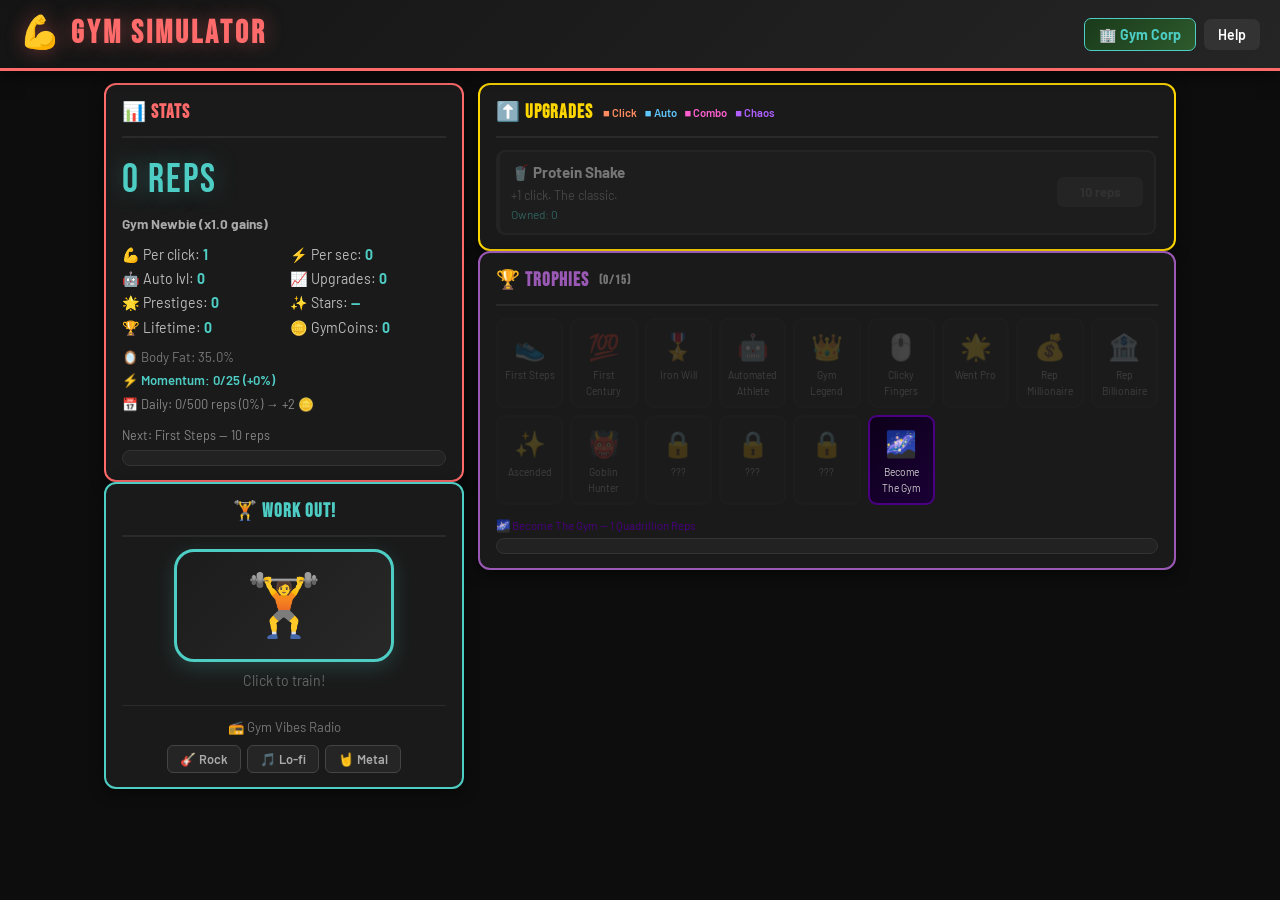
==== commit cc100c46: "wow so many changes" ====
--- a/index.html
+++ b/index.html
@@ -1,42 +1,52 @@
 <!--
-    Gym Simulator - Incremental Game (Enhanced)
-    Authors: Rehan Patel, Taransh Goyal
-    Enhanced with: random events, prestige, offline progress, combo system, humor
+    GYM SIMULATOR — GRIND MODE
+    Full addictive loop implementation
 -->
 <!DOCTYPE html>
 <html lang="en">
 <head>
     <meta charset="UTF-8">
     <meta name="viewport" content="width=device-width, initial-scale=1.0">
-    <title>💪 Gym Simulator - Incremental Game</title>
+    <title>💪 Gym Simulator — Grind Mode</title>
     <link rel="stylesheet" href="css/styles.css">
 </head>
 <body>
     <header>
-        <h1>💪 GYM SIMULATOR 💪</h1>
+        <h1>💪 GYM SIMULATOR</h1>
         <div class="header-buttons">
+            <button id="ascendBtn" class="ascend-btn hidden">✨ ASCEND</button>
             <button id="goProBtn" class="go-pro-btn hidden">🌟 GO PRO</button>
+            <button id="gymCorpTab" class="gymcorp-tab-btn">🏢 Gym Corp <span id="gymCoinCountHeader"></span></button>
             <button id="helpBtn" class="help-btn">Help</button>
         </div>
     </header>
 
-    <!-- Random Event Banner -->
+    <!-- Event Banner -->
     <div id="eventBanner" class="event-banner hidden"></div>
 
     <main class="container">
+        <!-- LEFT COLUMN -->
         <div class="left-column">
+
             <!-- Stats Panel -->
             <section class="panel stats-panel">
                 <h2>📊 Stats</h2>
-                <div class="stat-item large-stat" id="totalReps">0 REPS</div>
+                <div class="large-stat" id="totalReps">0 REPS</div>
                 <div id="prestigeTitle" class="prestige-title">Gym Newbie (x1.0 gains)</div>
                 <div class="stats-grid">
                     <div class="stat-item">💪 Per click: <span id="repsPerClick">1</span></div>
                     <div class="stat-item">⚡ Per sec: <span id="repsPerSecond">0</span></div>
-                    <div class="stat-item">🤖 Auto-gym: <span id="autoGymLevel">0</span></div>
+                    <div class="stat-item">🤖 Auto lvl: <span id="autoGymLevel">0</span></div>
                     <div class="stat-item">📈 Upgrades: <span id="totalUpgrades">0</span></div>
                     <div class="stat-item">🌟 Prestiges: <span id="prestigeCount">0</span></div>
-                </div>
+                    <div class="stat-item">✨ Stars: <span id="ascensionStars">—</span></div>
+                    <div class="stat-item">🏆 Lifetime: <span id="lifetimeReps">0</span></div>
+                    <div class="stat-item">🪙 GymCoins: <span id="gymCoinCount">0</span></div>
+                </div>
+                <div id="mirrorStat" class="mirror-stat">🪞 Body Fat: 35.0%</div>
+                <div id="momentumDisplay" class="momentum-display">⚡ Momentum: 0/25 (+0%)</div>
+                <div id="restXpDisplay" class="rest-xp-display hidden">😴 Rest Bonus: x2 (0s)</div>
+                <div id="dailyGoalDisplay" class="daily-goal-display"></div>
                 <div class="progress-container">
                     <div class="progress-label" id="progressLabel">Next: First Steps at 10 reps</div>
                     <div class="progress-bar">
@@ -48,29 +58,66 @@
             <!-- Click Panel -->
             <section class="panel click-panel">
                 <h2>🏋️ Work Out!</h2>
-                <button id="workoutBtn" class="workout-btn">
+                <button id="workoutBtn" class="workout-btn" aria-label="Click to work out">
                     <span class="workout-emoji">🏋️</span>
                 </button>
                 <p class="instruction">Click to train!</p>
                 <div id="comboDisplay" class="combo-display hidden"></div>
-                <div id="clickFeedback" class="click-feedback"></div>
-            </section>
-        </div>
-
+
+                <!-- Gym Vibes Radio -->
+                <div class="radio-panel">
+                    <div class="radio-label">📻 Gym Vibes Radio</div>
+                    <div class="radio-buttons">
+                        <button id="radio-rock"  class="radio-btn">🎸 Rock</button>
+                        <button id="radio-lofi"  class="radio-btn">🎵 Lo-fi</button>
+                        <button id="radio-metal" class="radio-btn">🤘 Metal</button>
+                    </div>
+                </div>
+            </section>
+
+        </div>
+
+        <!-- RIGHT COLUMN -->
         <div class="right-column">
+
             <!-- Upgrades Panel -->
             <section class="panel upgrades-panel">
-                <h2>⬆️ Upgrades</h2>
+                <h2>⬆️ Upgrades
+                    <span class="synergy-legend">
+                        <span class="syn-click">■ Click</span>
+                        <span class="syn-auto">■ Auto</span>
+                        <span class="syn-combo">■ Combo</span>
+                        <span class="syn-chaos">■ Chaos</span>
+                    </span>
+                </h2>
                 <div id="upgradesContainer"></div>
             </section>
 
             <!-- Rewards Panel -->
             <section class="panel rewards-panel">
-                <h2>🏆 Trophies <span id="rewardCount">(0/8)</span></h2>
+                <h2>🏆 Trophies <span id="rewardCount">(0/15)</span></h2>
                 <div id="rewardsContainer"></div>
-            </section>
+                <!-- Impossible dream progress -->
+                <div class="dream-bar-container">
+                    <div class="dream-label">🌌 Become The Gym — 1 Quadrillion Reps</div>
+                    <div class="progress-bar">
+                        <div class="progress-fill dream-fill" id="dreamFill"></div>
+                    </div>
+                </div>
+            </section>
+
         </div>
     </main>
+
+    <!-- Gym Corp Panel (full-width overlay) -->
+    <div id="gymCorpPanel" class="gymcorp-panel hidden">
+        <div class="gymcorp-header">
+            <h2>🏢 Gym Corp — Permanent Upgrades</h2>
+            <p class="gymcorp-sub">Spend 🪙 GymCoins earned from Go Pro. These <strong>never reset</strong>.</p>
+            <div class="gymcorp-coins">Your GymCoins: <span id="gymCoinCount2">0</span> 🪙</div>
+        </div>
+        <div id="gymCorpContainer" class="gymcorp-container"></div>
+    </div>
 
     <!-- Message Area -->
     <div id="messageArea" class="message-area"></div>
@@ -78,67 +125,102 @@
     <!-- Congrats Popup -->
     <div id="congratsPopup" class="congrats-popup hidden"></div>
 
-    <!-- Help Panel -->
+    <!-- ====== MODALS ====== -->
+
+    <!-- Help Modal -->
     <div id="helpPanel" class="help-panel hidden">
         <div class="help-content">
             <button id="closeHelp" class="close-help">&times;</button>
             <h2>📖 How to Play</h2>
-            <p>Welcome to Gym Simulator! Click the workout button to earn reps. Buy upgrades to get stronger. Reach 10,000 reps to Go Pro and earn a permanent gains multiplier!</p>
-
-            <h3>🔥 Combo System</h3>
-            <p>Click fast to build a streak! Every 3 clicks in a row multiplies your gains. Slow down and it resets.</p>
-
-            <h3>⚡ Random Events</h3>
-            <p>Every 30–90 seconds, something happens at the gym. Could be good, could be bad. Stay alert.</p>
-
-            <h3>🌟 Prestige (Go Pro)</h3>
-            <p>At 10,000 reps you can "Go Pro" — reset everything but keep a permanent gains multiplier that stacks each time. Earn prestige titles from Gym Newbie to Gains God.</p>
+            <p>Click the workout button to earn reps. Buy upgrades to get stronger. Each system stacks — find the build that fits your style.</p>
+
+            <h3>🔥 Combo</h3>
+            <p>Click fast (within the combo window) to build a streak. Every 3 streak adds +0.25x to click power. The Rhythm Training upgrade doubles the cap. Metal station adds +25% more.</p>
+
+            <h3>⚡ Momentum</h3>
+            <p>Every 10 minutes of active play: +2% all gains. Max +50% at 25 ticks. Resets on page close. Rewards you for long sessions.</p>
+
+            <h3>🌟 Go Pro (Prestige)</h3>
+            <p>At 10,000 reps you can Go Pro — reset everything but earn a permanent +50% gains multiplier AND GymCoins. Titles evolve: Newbie → Regular → Swole → Shredded → Certified Gym Rat → Absolute Unit → Ascended Chad → The Gains God.</p>
+
+            <h3>🪙 GymCoins + Gym Corp</h3>
+            <p>Going Pro earns GymCoins based on your lifetime reps. Spend them in Gym Corp on permanent upgrades that carry across all runs forever.</p>
+
+            <h3>✨ Ascension</h3>
+            <p>After 10 Go Pros, you can Ascend — a mega reset that wipes GymCoins and prestiges but grants a permanent Ascension Star. Each star doubles ALL gains. Max 5 stars. This is the true endgame.</p>
+
+            <h3>👹 Gains Goblin</h3>
+            <p>Random 3% chance: a goblin steals 5% of your reps. Click fast for 15 seconds to recover them + 50% interest. Miss it and it's gone.</p>
+
+            <h3>📻 Gym Vibes Radio</h3>
+            <p>Pick a station: Rock (+15% click), Lo-fi (+20% auto), Metal (+25% combo). Toggle off by clicking again. Free. No reason it works. It just does.</p>
+
+            <h3>🌀 Build Synergies</h3>
+            <p>Click upgrades: every 10 owned = +10% click bonus. Auto upgrades: every 5 owned = +5% auto bonus. Own 4+ chaos upgrades to unlock a random 0.5–10x Chaos Synergy that rerolls every 60 seconds.</p>
+
+            <h3>🌌 Impossible Dream</h3>
+            <p>1 Quadrillion reps. The progress bar is visible from day 1. It always mocks you. This is the north star.</p>
 
             <h3>🛒 Upgrades</h3>
             <ul id="helpUpgradesList"></ul>
-
             <h3>🏆 Rewards</h3>
             <ul id="helpRewardsList"></ul>
 
-            <h3>💾 Save/Load</h3>
-            <p>Auto-saved to your browser. Offline progress is calculated when you return (up to 8 hours).</p>
-            <button id="resetBtn" class="reset-btn">Reset Save</button>
+            <h3>💾 Save</h3>
+            <p>Auto-saves every 30 seconds and on key actions. Offline income calculated on return (up to 8 hours). Rest Bonus activates on return.</p>
+            <button id="resetBtn" class="reset-btn">Reset All Progress</button>
         </div>
     </div>
 
     <!-- Reset Modal -->
-    <div id="resetModal" class="modal hidden" role="dialog" aria-modal="true" aria-labelledby="resetTitle">
+    <div id="resetModal" class="modal hidden">
         <div class="modal-card">
-            <h2 id="resetTitle">Reset progress?</h2>
-            <p>This will erase your save permanently. Even your prestige count.</p>
-            <div class="modal-actions">
-                <button id="cancelReset" class="help-btn" type="button">Cancel</button>
-                <button id="confirmReset" class="reset-btn" type="button">Yes, reset</button>
+            <h2>💀 Full Reset?</h2>
+            <p>This wipes <strong>everything</strong> — reps, GymCoins, prestige count, Ascension Stars, lifetime reps, secret achievements. Permanently.</p>
+            <p style="color:#ff6b6b;margin-top:8px;">There is no going back.</p>
+            <div class="modal-actions">
+                <button id="cancelReset" class="help-btn">Cancel</button>
+                <button id="confirmReset" class="reset-btn">Yes, nuke it all</button>
             </div>
         </div>
     </div>
 
     <!-- Prestige Modal -->
-    <div id="prestigeModal" class="modal hidden" role="dialog" aria-modal="true">
+    <div id="prestigeModal" class="modal hidden">
         <div class="modal-card prestige-card">
             <h2>🌟 Go Pro?</h2>
-            <p>You've earned it. Reset your progress, but gain a <strong>permanent +50% gains multiplier</strong>. It stacks every time you Go Pro.</p>
-            <p style="color:#ffd700;margin-top:8px;">Your gym title will evolve. The grind never stops.</p>
-            <div class="modal-actions">
-                <button id="cancelPrestige" class="help-btn" type="button">Not Yet</button>
-                <button id="confirmPrestige" class="go-pro-btn" type="button">GO PRO 🌟</button>
-            </div>
-        </div>
-    </div>
-
-    <!-- Offline Progress Modal -->
-    <div id="offlineModal" class="modal hidden" role="dialog" aria-modal="true">
+            <p>Reset your current run. Gain a permanent <strong>+50% gains multiplier</strong> that stacks forever.</p>
+            <p id="prestigeCoinsPreview" style="color:#ffd700;margin-top:8px;font-weight:700;">Will earn: ~0 🪙 GymCoins</p>
+            <p style="color:#888;font-size:0.85rem;margin-top:6px;">GymCoins are spent in Gym Corp on permanent upgrades.</p>
+            <div class="modal-actions">
+                <button id="cancelPrestige" class="help-btn">Not Yet</button>
+                <button id="confirmPrestige" class="go-pro-btn">GO PRO 🌟</button>
+            </div>
+        </div>
+    </div>
+
+    <!-- Ascension Modal -->
+    <div id="ascensionModal" class="modal hidden">
+        <div class="modal-card ascension-card">
+            <h2>✨ ASCEND?</h2>
+            <p>Wipe <strong>everything</strong> — prestiges, GymCoins, Gym Corp upgrades. But gain an <strong>Ascension Star</strong> that permanently <strong>doubles ALL gains</strong>.</p>
+            <p style="color:#da70d6;margin-top:8px;font-weight:700;">Max 5 stars. Each one is a new universe of gains.</p>
+            <div class="modal-actions">
+                <button id="cancelAscension" class="help-btn">I'm not ready</button>
+                <button id="confirmAscension" class="ascend-btn">ASCEND ✨</button>
+            </div>
+        </div>
+    </div>
+
+    <!-- Offline Modal -->
+    <div id="offlineModal" class="modal hidden">
         <div class="modal-card offline-card">
-            <h2>😴 You Were Away!</h2>
-            <p>Your gym-bot kept grinding for <strong id="offlineTime">0 minutes</strong>.</p>
-            <p style="color:#4ecdc4;font-size:1.3rem;font-weight:bold;margin-top:12px;">+<span id="offlineEarned">0</span> REPS earned!</p>
-            <div class="modal-actions">
-                <button id="closeOfflineModal" class="help-btn" type="button">Hell yeah! 💪</button>
+            <h2>😴 Welcome Back!</h2>
+            <p>You were gone for <strong id="offlineTime">0 minutes</strong>.</p>
+            <p style="color:#4ecdc4;font-size:1.4rem;font-weight:bold;margin-top:10px;">+<span id="offlineEarned">0</span> REPS</p>
+            <p id="offlineRestMsg" style="color:#ffd700;font-size:0.9rem;margin-top:8px;"></p>
+            <div class="modal-actions">
+                <button id="closeOfflineModal" class="help-btn">HELL YEAH 💪</button>
             </div>
         </div>
     </div>
